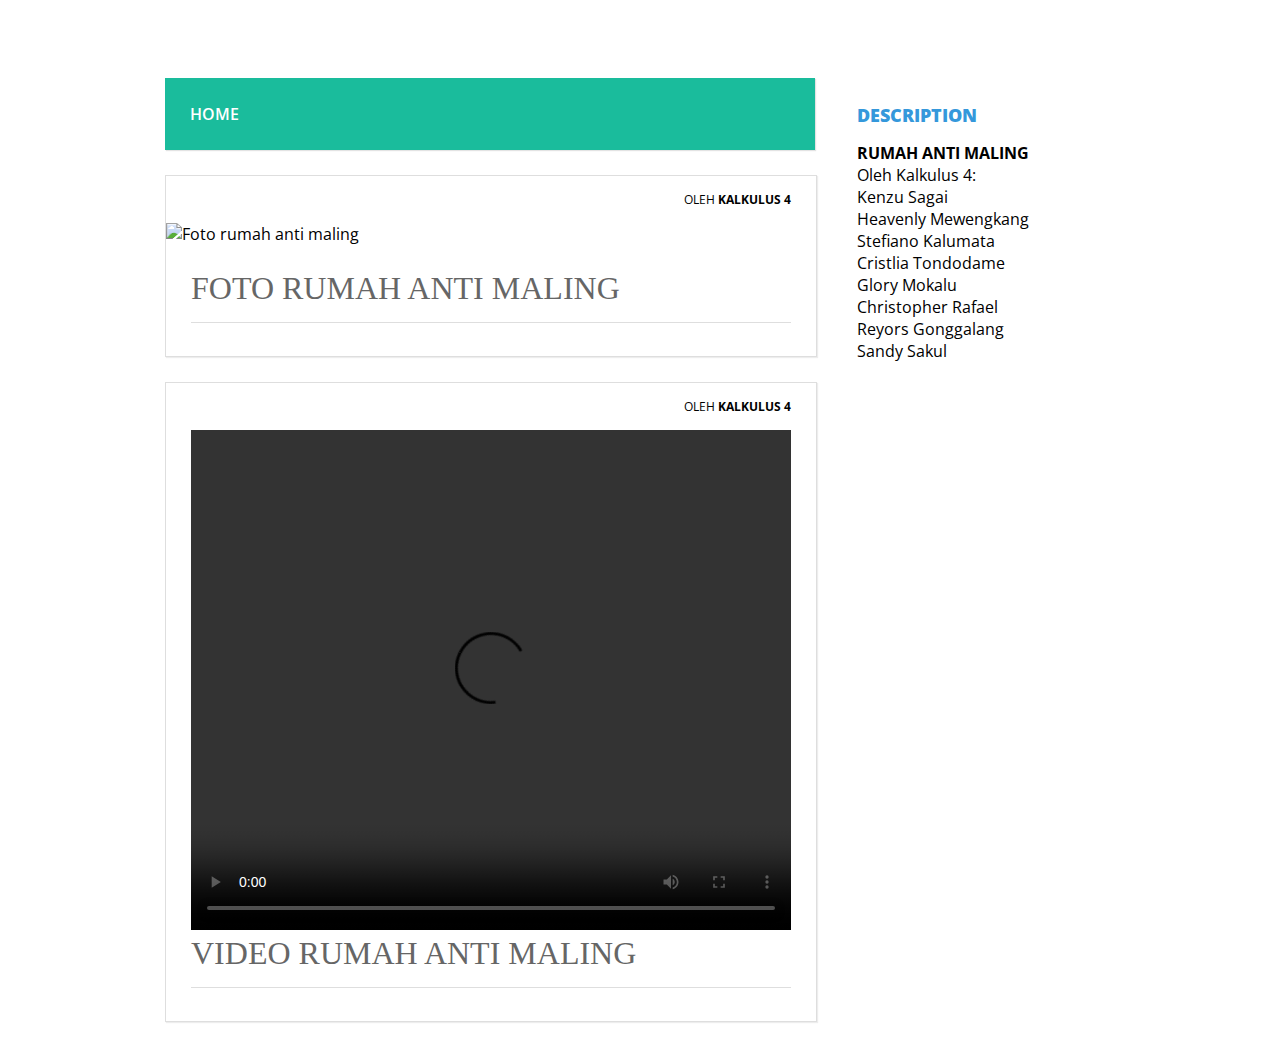
==== index2.html @ e4601a4f "Create index2.html" ====
<!DOCTYPE html>
<html>
<head>
	<title>STUDI DASAR HIMPUNAN MAHASISWA ELEKTRO 2021</title>
	<link rel="stylesheet" type="text/css" href="hme.css" align="middle">
</head>
<body>
	
	<!-- bagian header template -->
	<header>
		<h1 class="judul"><marquee>WEBSITE SDHME 2021</marquee></h1>
		<p class="deskripsi"></p>
	</header>
	<!-- akhir bagian header template -->
	
	<div class="wrap">
		<!-- bagian menu		 -->
		<nav class="menu">
			<ul>
				<li>
					<a href="SDHME2021.html">Home</a>
				</li>
			</ul>
		</nav>
		<!-- akhir bagian menu -->
 
		<!-- bagian sidebar website -->
		<aside class="sidebar">
			<div class="widget">
				<h2>Description</h2>
				<b>RUMAH ANTI MALING</b> <br>
				Oleh Kalkulus 4: <br>
				Kenzu Sagai <br>
				Heavenly Mewengkang <br>
				Stefiano Kalumata <br>
				Cristlia Tondodame <br>
				Glory Mokalu <br>
				Christopher Rafael <br>
				Reyors Gonggalang <br>
				Sandy Sakul
				<p></p>
			</div>
		</aside>
		<!-- akhir bagian sidebar website -->
 
		<!-- bagian konten Blog -->
		<div class="blog">
			<div class="conteudo">
				<div class="post-info">
					OLEH <b>KALKULUS 4</b>
				</div>
                
				<div width="600" height="500">
					<img src="img\fix.jpeg" alt="Foto rumah anti maling">
				</div>
				<h1> FOTO RUMAH ANTI MALING</h1>
				<hr>
				<p>
					
				</p>				
			</div>
			<div class="conteudo">
				<div class="post-info">
					OLEH <b>KALKULUS 4</b>
				</div>
                <video controls width="600" height="500">
                    <source src="vid/vd.mp4" type="video/mp4">
                </video>
				
				<h1> VIDEO RUMAH ANTI MALING </h1>
				<hr>
				<p>
				
				</p>				
			</div>
		</div>
		<!-- akhir bagian konten Blog -->
	</div>
 
</body>
</html>
---- hme.css ----
@import url(http://fonts.googleapis.com/css?family=Open+Sans:400,800,700,600,300);
 
body {
	background-color: radial-gradient(#000000,#1f1013);
    background-image: url("img/logic.jpeg" );
    background-size: 80px 80px;
	margin:0;
	font-family: 'Open Sans', sans-serif;
    
}
 
hr {
	border:0;
	background:#dedede;
	height:1px;
}		
 
header{
	text-align: center;
	color: #ffffff;
}
 
header .judul{
	font-size: 17pt;
}
 
header .deskripsi{
	font-size: 11pt;
}
 
.wrap {
	width: 950px;
	margin:25px auto;
}
 
nav.menu ul {
	overflow:hidden;
	color:#fff;
	list-style: none;
	float:left;
	padding:0;
	width: 650px;
	margin:0 0 0;
	background: #1abc9c;
	-webkit-box-shadow: 1px 1px 1px 0px rgba(204,204,204,0.55);
	-moz-box-shadow: 1px 1px 1px 0px rgba(204,204,204,0.55);
	box-shadow: 1px 1px 1px 0px rgba(204,204,204,0.55);
}
 
nav.menu ul li {
	margin:0;
	float:left;
}
 
nav.menu ul a {
	padding:25px;
	display:block;
	font-weight:600;
	font-size: 16px;
	color:#fff;
	text-transform: uppercase;
	transition: all 0.5s ease;
	text-decoration: none;
}
 
nav.menu ul a:hover {
	text-decoration: underline;
	background:#16a085;
}
 
.sidebar {
	width:430px;
	position: absolute;
	left: 65%;
}
 
.sidebar .widget {
	padding:25px;
	margin:0 0 25px;
	background:#fff;
	border-bottom: 2px solid #fff;
	transition: all 0.5s ease;
}
 
.sidebar .widget:hover {
	border-bottom: 2px solid #3498db;
}
 
.sidebar .widget h2 {
	padding:0;
	margin:0 0 15px;
	color:#3498db;
	font-size: 18px;
	font-weight:800;
	text-transform: uppercase;
}
 
.sidebar .widget p {
	font-size: 14px;
}
 
.sidebar .widget p:last-child {
	margin:0;
}
 
.blog {
	float:left;
}
 
.conteudo {
	width:600px;
	padding:25px;
	margin:25px auto;
	background: #fff;
	border:1px solid #dedede;
	-webkit-box-shadow: 1px 1px 1px 0px rgba(204,204,204,0.35);
	-moz-box-shadow: 1px 1px 1px 0px rgba(204,204,204,0.35);
	box-shadow: 1px 1px 1px 0px rgba(204,204,204,0.35);
}
 
.conteudo img {
	min-width: 650px;
	margin:0 0 25px -25px;
	max-width: 650px;
}
 
.conteudo h1 {
	padding:0;
	margin:0 0 15px;
	font-weight: normal;
	color: #666;
	font-family: Georgia;
}
 
.conteudo p:last-child {
	margin: 0;
}
 
.conteudo .continue-lendo {
	color:#000;
	transition: all 0.5s ease;
	text-decoration: none;
	font-weight: 700; 
}
 
.conteudo .continue-lendo:hover {
	margin-left:10px;
}
 
.post-info {
	float: right;
	font-size: 12px;
	margin: -10px 0 15px;
	text-transform: uppercase;
}
 
@media screen and (max-width: 960px) {
 
	.header {
		position:inherit;
	}
 
	.wrap {
		width: 90%;
		margin:25px auto;
	}
	.sidebar {
		width:100%;
		margin:25px 0 0;
		float:right;
	}
 
	.sidebar .widget {
		padding:5%;
	}
 
	nav.menu ul {
		width: 100%;
	}
 
	nav.menu ul {
		float:inherit;
	}
 
	nav.menu ul li {
		float:inherit;
		margin:0;
	}
 
	nav.menu ul a {
		padding:15px;
		font-size: 16px;
		border-top:1px solid #1abf9f;
		border-bottom:1px solid #16a085;
	}
 
	.blog {
		width:90%;
	}
 
	.conteudo {
		float:inherit;
		margin:0 auto 25px;
		width:101%;
		border:1px solid #dedede;
		padding:5%;  
		background: #fff;
	}
 
	.conteudo img {
		max-width: 110%;
		margin:0 0 25px -5%;
		min-width: 110%;
	}
 
	.conteudo .continue-lendo:hover {
		margin-left:0;
	}
 
 
}
 
@media screen and (max-width: 460px) {
 
	nav.menu ul a {
		padding:15px;
		font-size: 14px;
	}
 
	.sidebar {
		display:none
	}
	.post-info {
		display:none;
	}
 
	.conteudo {
		margin:25px auto;
	}
 
	.conteudo img {
		margin:-5% 0 25px -5%;
	}			
}
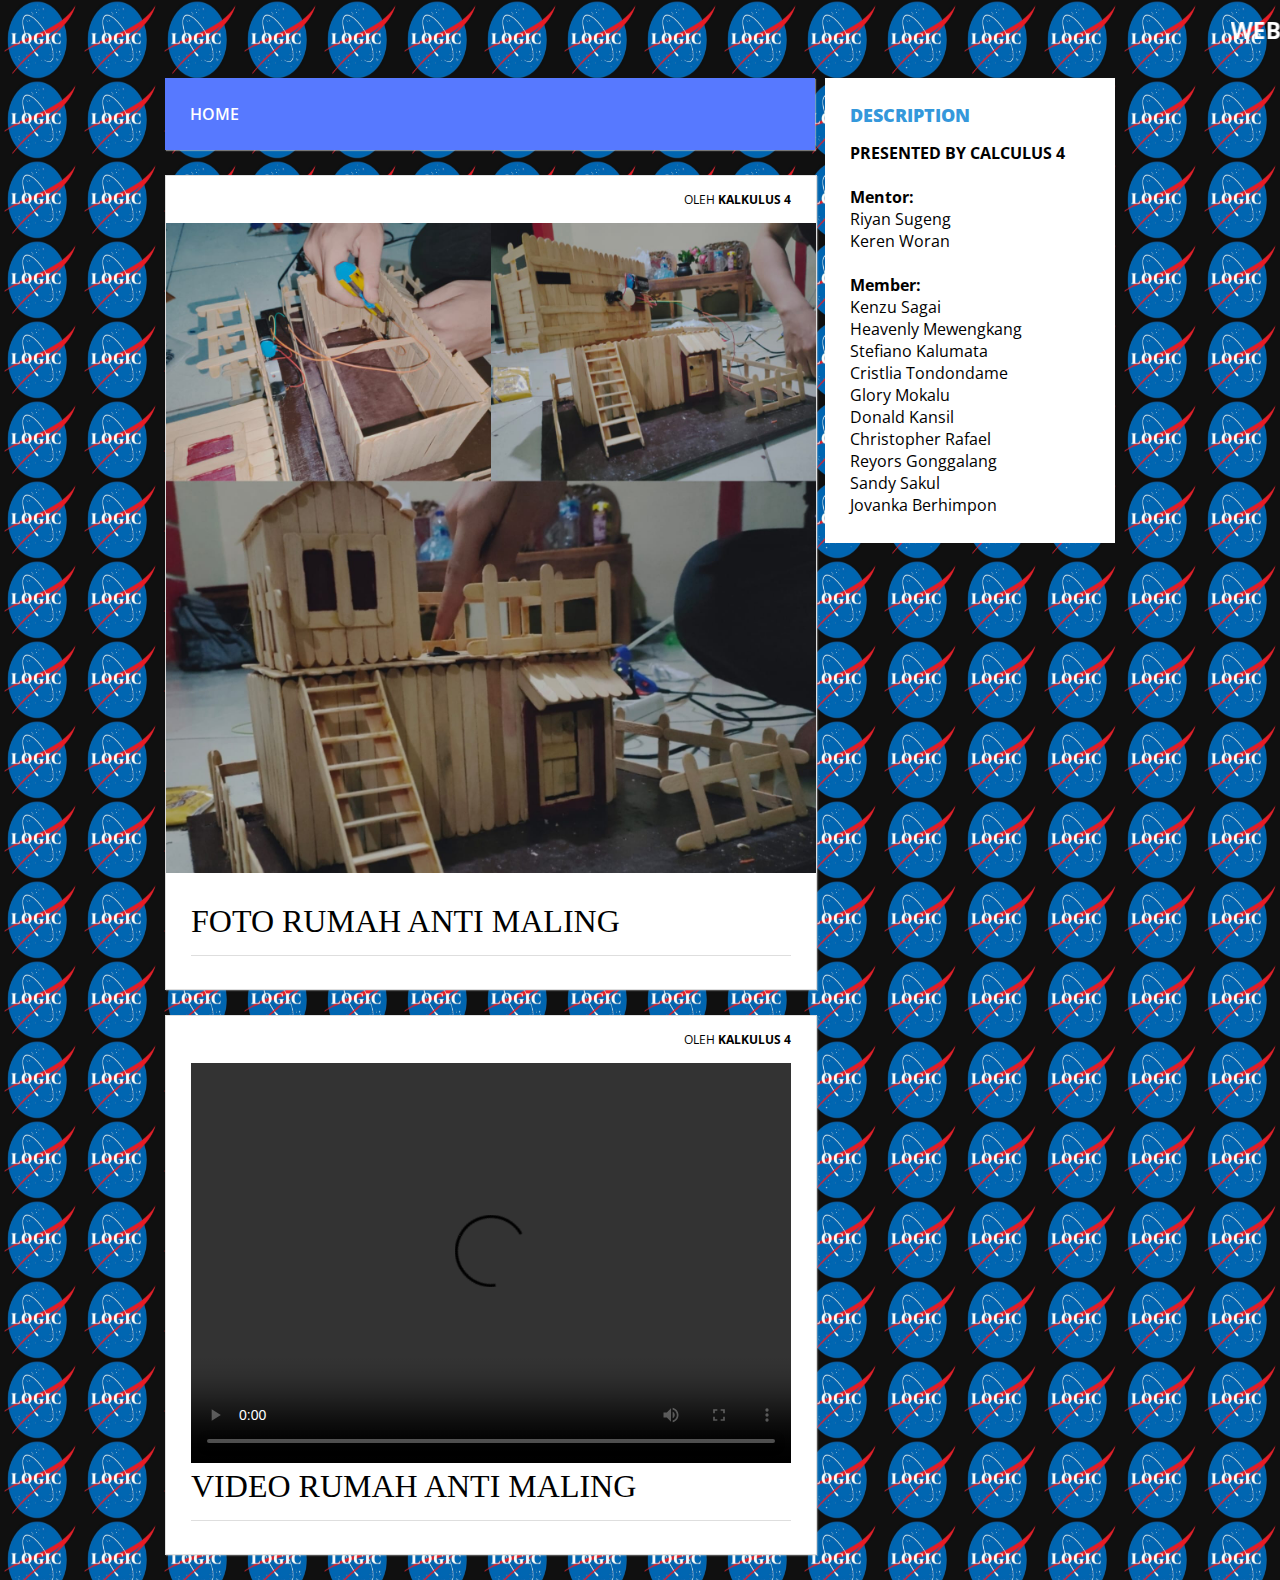
==== commit 6b1bc877: "Create index2.html" ====
--- a/index2.html
+++ b/index2.html
@@ -28,16 +28,21 @@
 		<aside class="sidebar">
 			<div class="widget">
 				<h2>Description</h2>
-				<b>RUMAH ANTI MALING</b> <br>
-				Oleh Kalkulus 4: <br>
+				<b>PRESENTED BY CALCULUS 4 </b><br><br>
+				<b>Mentor: </b><br>
+				Riyan Sugeng<br>
+				Keren Woran<br><br>
+				<b>Member:</b><br>
 				Kenzu Sagai <br>
 				Heavenly Mewengkang <br>
 				Stefiano Kalumata <br>
-				Cristlia Tondodame <br>
+				Cristlia Tondondame <br>
 				Glory Mokalu <br>
+				Donald Kansil<br>
 				Christopher Rafael <br>
 				Reyors Gonggalang <br>
-				Sandy Sakul
+				Sandy Sakul<br>
+				Jovanka Berhimpon
 				<p></p>
 			</div>
 		</aside>
@@ -63,7 +68,7 @@
 				<div class="post-info">
 					OLEH <b>KALKULUS 4</b>
 				</div>
-                <video controls width="600" height="500">
+                <video controls width="600" height="400">
                     <source src="vid/vd.mp4" type="video/mp4">
                 </video>
 				
--- a/hme.css
+++ b/hme.css
@@ -35,13 +35,13 @@
  
 nav.menu ul {
 	overflow:hidden;
-	color:#fff;
+	color:rgb(255, 255, 255);
 	list-style: none;
 	float:left;
 	padding:0;
 	width: 650px;
 	margin:0 0 0;
-	background: #1abc9c;
+	background: #5779ff;
 	-webkit-box-shadow: 1px 1px 1px 0px rgba(204,204,204,0.55);
 	-moz-box-shadow: 1px 1px 1px 0px rgba(204,204,204,0.55);
 	box-shadow: 1px 1px 1px 0px rgba(204,204,204,0.55);
@@ -65,13 +65,12 @@
  
 nav.menu ul a:hover {
 	text-decoration: underline;
-	background:#16a085;
+	background:#1e2063;
 }
  
 .sidebar {
-	width:430px;
-	position: absolute;
-	left: 65%;
+	float:right;
+	width:290px;
 }
  
 .sidebar .widget {
@@ -128,8 +127,8 @@
 	padding:0;
 	margin:0 0 15px;
 	font-weight: normal;
-	color: #666;
-	font-family: Georgia;
+	color: rgb(0, 0, 0);
+	font-family: candara;
 }
  
 .conteudo p:last-child {
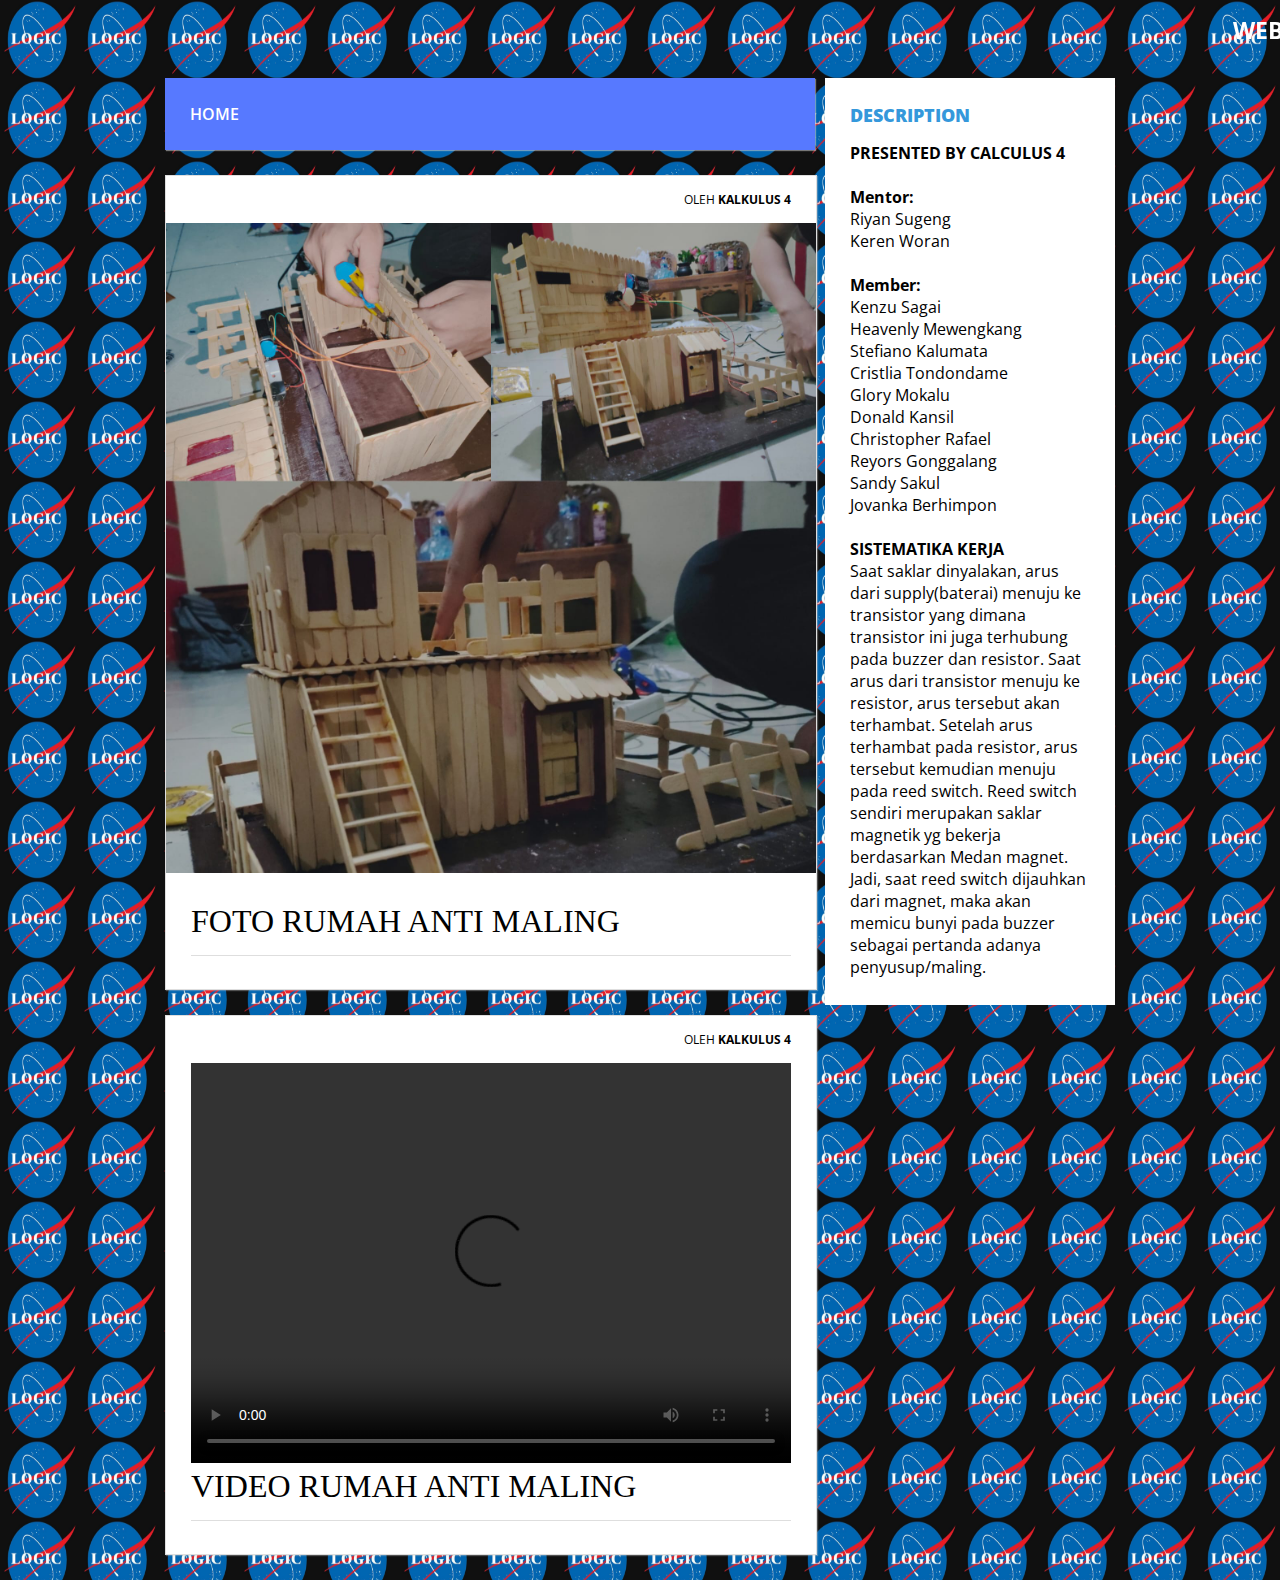
==== commit 5c2c088d: "Update index2.html" ====
--- a/index2.html
+++ b/index2.html
@@ -42,7 +42,15 @@
 				Christopher Rafael <br>
 				Reyors Gonggalang <br>
 				Sandy Sakul<br>
-				Jovanka Berhimpon
+				Jovanka Berhimpon <br><br>
+				<b> SISTEMATIKA KERJA</b><br>
+				Saat saklar dinyalakan, arus dari supply(baterai) menuju ke transistor
+				yang dimana transistor ini juga terhubung pada buzzer dan resistor. 
+				Saat arus dari transistor menuju ke resistor, arus tersebut akan terhambat. 
+				Setelah arus terhambat pada resistor, arus tersebut kemudian menuju pada reed switch.
+				Reed switch sendiri merupakan saklar magnetik yg bekerja berdasarkan Medan magnet. 
+				Jadi, saat reed switch dijauhkan dari magnet, maka akan memicu bunyi pada buzzer 
+				sebagai pertanda adanya penyusup/maling.
 				<p></p>
 			</div>
 		</aside>
